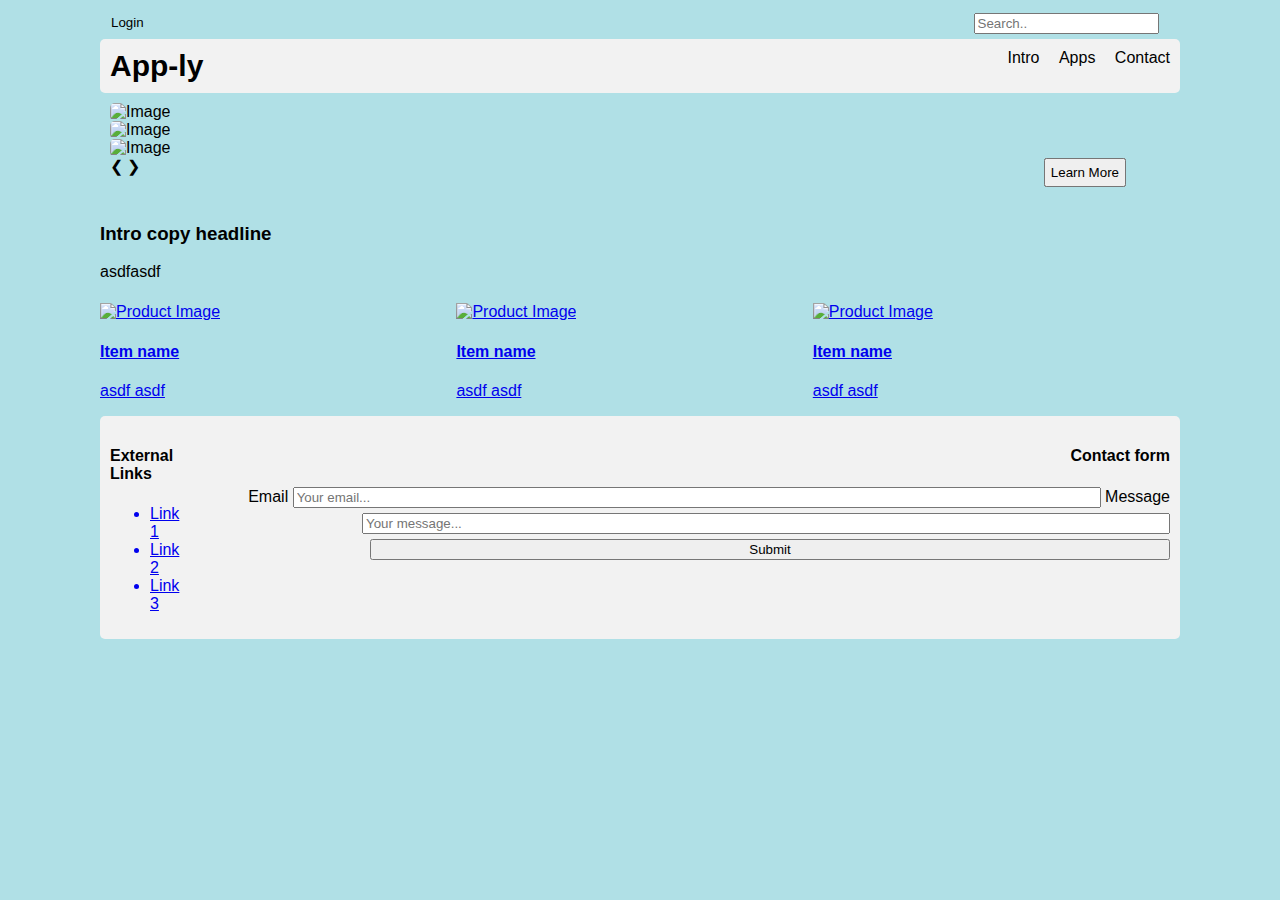
==== index.html @ a066e5d9 "Added carousel arrows and dots" ====
<!DOCTYPE html>
<html lang="en">

  <head>
    <meta charset="UTF-8">
    <meta name="viewport" content="width=device-width, initial-scale=1.0">
    <meta http-equiv="X-UA-Compatible" content="ie=edge">
    <title>App-ly</title>

    <link rel="stylesheet" href="style.css">
    <link rel="stylesheet" href="font-awesome-4.7.0/css/font-awesome.min.css">







  </head>

  <body>
    <header>
      <div class="topbar">
        <form action="index.html" class="topbarlogin">
          <button type="submit"><i class="fa fa-user-circle-o" aria-hidden="true"></i> Login</button>
        </form>
        <form action="index.html" class="topbarsearch">
          <input type="text" placeholder="Search..">
          <button type="submit"><i class="fa fa-search" aria-hidden="true"></i></button>
        </form>
      </div>
      <div class="titlenavbar">
        <a href="#" class="title"><strong>App-ly</strong></a>
        <nav class="navbar">
          <a href="#">Intro</a>
          <a href="#">Apps</a>
          <a href="#">Contact</a>
        </nav>
      </div>
    </header>
    <div class="carousel">

      <div class="mySlides">
        <div>
          <img src="/images/placeholder.png" alt="Image">
          <button class="carouselbtn">Learn More</button>
        </div>
      </div>

      <div class="mySlides">
        <div>
          <img src="/images/placeholder.png" alt="Image">
          <button class="carouselbtn">Learn More</button>
        </div>
      </div>

      <div class="mySlides">
        <div>
          <img src="/images/placeholder.png" alt="Image">
          <button class="carouselbtn">Learn More</button>
        </div>
      </div>

      <a class="prev" onclick="plusSlides(-1)">&#10094;</a>
      <a class="next" onclick="plusSlides(1)">&#10095;</a>

    </div>
    <br>

    <div style="text-align:center">
      <span class="dot" onclick="currentSlide(1)"></span>
      <span class="dot" onclick="currentSlide(2)"></span>
      <span class="dot" onclick="currentSlide(3)"></span>
    </div>





    <!--Start of John-->
    <div>
      <!--Paragraph-->
      <h3>Intro copy headline</h3>
      <p> asdfasdf </p>
    </div>

    <div class ="middleTiles">
      <!--Three item tiles -->
        <div class ="itemTiles">
            <!--This div should be one of the tiles for the items -->
            <a href="#">
              <img scr="" alt="Product Image">
              <h4> Item name </h4>
              <p> asdf asdf </p>
            </a>
        </div>
        <div class ="itemTiles">
            <!--This div should be one of the tiles for the items -->
            <a href="#">
              <img scr="" alt="Product Image">
              <h4> Item name </h4>
              <p> asdf asdf </p>
            </a>
        </div>
        <div class ="itemTiles">
            <!--This div should be one of the tiles for the items -->
            <a href="#">
              <img scr="" alt="Product Image">
              <h4> Item name </h4>
              <p> asdf asdf </p>
            </a>
        </div>
    </div>



    
    <footer>
      <div class ="footerRow">
        <div class="footerContainer">
          <div class = "footerLinks">
            <!--Left hand side of footer containing links-->
            <h4>External Links</h4>
            <ul>
              <a href="#"><li>Link 1</li></a>
              <a href="#"><li>Link 2</li></a>
              <a href="#"><li>Link 3</li></a>
            </ul>
          </div>

          <div class="footerContact">
              <!--Right hand side for contact form-->
              <h4> Contact form </h4>
                <form>
                  <label for="email"> Email </label>
                  <input type="text" id="email" name="user_email" placeholder="Your email..."></input>
                  <label for="message"> Message </label>
                  <input type="text" id="message" name="user_message" placeholder="Your message..."></input>
                  <input type="submit" value="Submit">
                </form>
            </div>
        </div>
      </div>

      


    </footer>









  </body>

</html>
---- style.css ----
.topbarsearch button:hover, .topbarlogin button:hover {
  cursor: pointer;
}

.navbar a:hover, .topbarsearch button:hover, .topbarlogin:hover {
  border-bottom: solid black;
}

.topbarsearch button, .topbarlogin button {
  background: transparent;
  border: transparent;
}

.titlenavbar, .topbar {
  display: flex;
  justify-content: space-between;
}

.navbar a, .title {
  text-decoration: none;
  color: black;
}

.topbar {
  padding: 5px;
}

.titlenavbar {
  padding: 10px;
  background-color: #f2f2f2;
  border-radius: 5px;
}

.title {
  font-size: 30px;
}

.navbar a {
  margin-left: 15px;
}

/* Start of original CSS file */
@media only screen and (min-width: 900px) {
  body {
    margin-left: 100px;
    margin-right: 100px;
  }
}
body {
  font-family: Arial, Helvetica, sans-serif;
  background-color: powderblue;
}

.topbar {
  display: flex;
  justify-content: space-between;
  padding: 5px;
}

.topbarlogin:hover {
  border-bottom: solid black;
}

.topbarlogin button {
  background: transparent;
  border: transparent;
}

.topbarlogin button:hover {
  cursor: pointer;
}

.topbarsearch button {
  background: transparent;
  border: transparent;
}

.topbarsearch button:hover {
  cursor: pointer;
  border-bottom: solid black;
}

.titlenavbar {
  display: flex;
  justify-content: space-between;
  padding: 10px;
  background-color: #f2f2f2;
  border-radius: 5px;
}

.title {
  text-decoration: none;
  color: black;
  font-size: 30px;
}

.navbar a {
  text-decoration: none;
  color: black;
  margin-left: 15px;
}

.navbar a:hover {
  border-bottom: solid black;
}

.carousel {
  padding: 10px;
  position: relative;
}

.carousel img {
  width: 100%;
  height: 200px;
  border-radius: 5px;
}

.carouselbtn {
  position: absolute;
  top: 70%;
  right: 5%;
  padding: 5px;
}

/* Start of John */
.itemTiles {
  float: left;
  width: 33%;
  margin-top: 6px;
}

.footerContainer:after {
  content: "";
  display: table;
  clear: both;
}

.footerContainer {
  border-radius: 5px;
  background-color: #f2f2f2;
  padding: 10px;
  display: flex;
}

.footerContact {
  text-align: right;
  margin-left: auto;
}

.footerContact form > * {
  margin-bottom: 5px;
}

.footerContact form input {
  width: 800px;
}

.itemTiles img {
  width: 95%;
}

/*# sourceMappingURL=style.css.map */
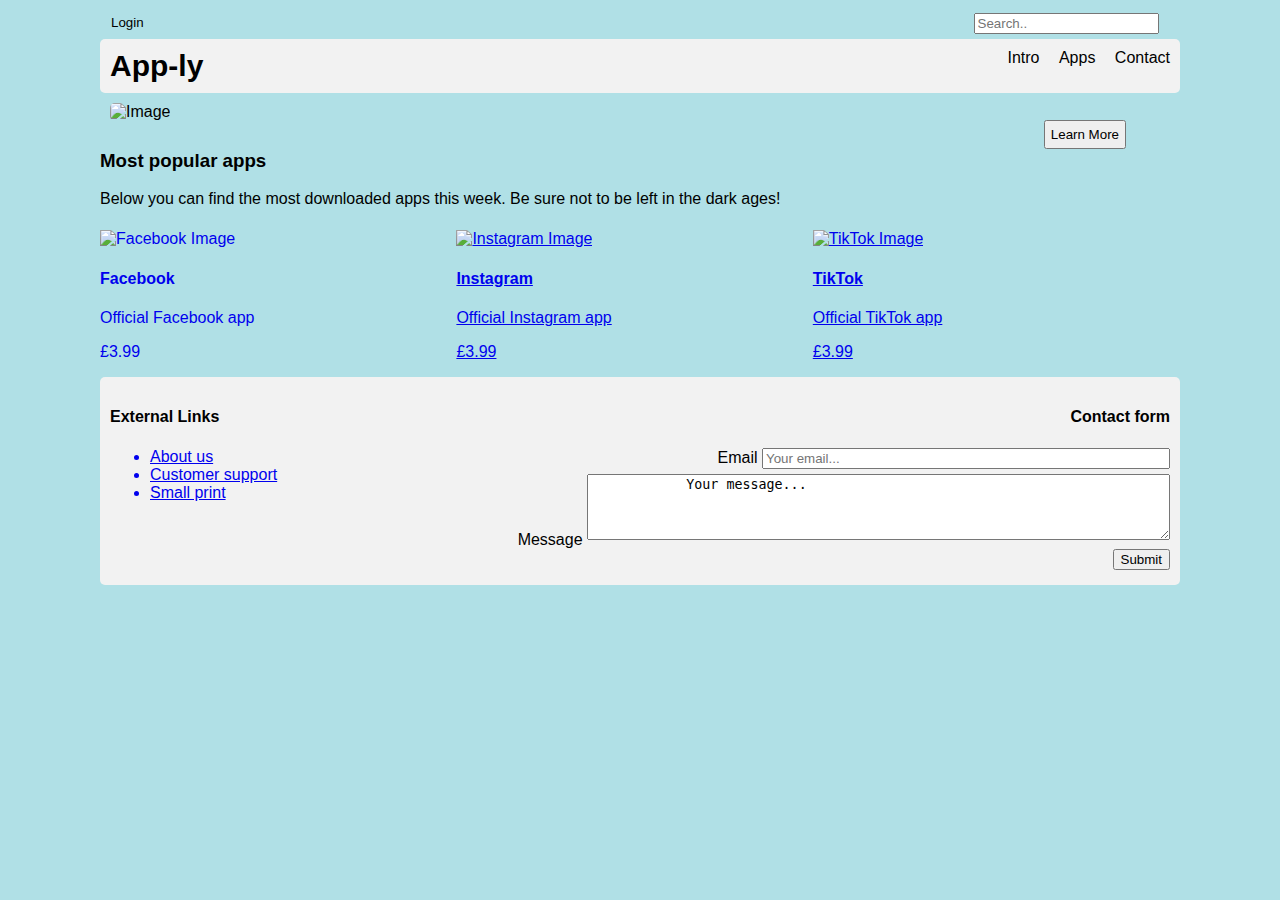
==== commit da148eb6: "2" ====
--- a/index.html
+++ b/index.html
@@ -1,32 +1,31 @@
 <!DOCTYPE html>
 <html lang="en">
-
   <head>
-    <meta charset="UTF-8">
-    <meta name="viewport" content="width=device-width, initial-scale=1.0">
-    <meta http-equiv="X-UA-Compatible" content="ie=edge">
+    <meta charset="UTF-8" />
+    <meta name="viewport" content="width=device-width, initial-scale=1.0" />
+    <meta http-equiv="X-UA-Compatible" content="ie=edge" />
     <title>App-ly</title>
-
-    <link rel="stylesheet" href="style.css">
-    <link rel="stylesheet" href="font-awesome-4.7.0/css/font-awesome.min.css">
-
-
-
-
-
-
-
+    <link
+      rel="stylesheet"
+      href="path/to/font-awesome/css/font-awesome.min.css"
+    />
+    <link rel="stylesheet" href="style.css" />
+    <link rel="stylesheet" href="font-awesome-4.7.0/css/font-awesome.min.css" />
   </head>
 
   <body>
     <header>
       <div class="topbar">
         <form action="index.html" class="topbarlogin">
-          <button type="submit"><i class="fa fa-user-circle-o" aria-hidden="true"></i> Login</button>
+          <button type="submit">
+            <i class="fa fa-user-circle-o" aria-hidden="true"></i> Login
+          </button>
         </form>
         <form action="index.html" class="topbarsearch">
-          <input type="text" placeholder="Search..">
-          <button type="submit"><i class="fa fa-search" aria-hidden="true"></i></button>
+          <input type="text" placeholder="Search.." />
+          <button type="submit">
+            <i class="fa fa-search" aria-hidden="true"></i>
+          </button>
         </form>
       </div>
       <div class="titlenavbar">
@@ -39,122 +38,97 @@
       </div>
     </header>
     <div class="carousel">
+      <img src="/images/placeholder.png" alt="Image" />
+      <button class="carouselbtn">Learn More</button>
+    </div>
 
-      <div class="mySlides">
-        <div>
-          <img src="/images/placeholder.png" alt="Image">
-          <button class="carouselbtn">Learn More</button>
+    <!--Start of John/Issy -->
+    <div>
+      <!--Paragraph-->
+      <h3>Most popular apps</h3>
+      <p>
+        Below you can find the most downloaded apps this week. Be sure not to be
+        left in the dark ages!
+      </p>
+    </div>
+
+    <div class="middleTiles">
+      <!--Three item tiles -->
+      <a href="#">
+        <div class="itemTiles">
+          <!--This div should be one of the tiles for the items -->
+
+          <img
+            class="icon"
+            src="https://images.unsplash.com/photo-1611162618071-b39a2ec055fb?ixlib=rb-1.2.1&ixid=MXwxMjA3fDB8MHxwaG90by1wYWdlfHx8fGVufDB8fHw%3D&auto=format&fit=crop&w=1267&q=80"
+            alt="Facebook Image"
+          />
+          <h4>Facebook</h4>
+          <p>Official Facebook app</p>
+          <p>£3.99</p>
+        </div>
+      </a>
+      <div class="itemTiles">
+        <!--This div should be one of the tiles for the items -->
+        <a href="#">
+          <img
+            class="icon"
+            src="https://images.unsplash.com/photo-1611162616305-c69b3fa7fbe0?ixlib=rb-1.2.1&ixid=MXwxMjA3fDB8MHxwaG90by1wYWdlfHx8fGVufDB8fHw%3D&auto=format&fit=crop&w=1267&q=80"
+            alt="Instagram Image"
+          />
+          <h4>Instagram</h4>
+          <p>Official Instagram app</p>
+          <p>£3.99</p>
+        </a>
+      </div>
+      <div class="itemTiles">
+        <!--This div should be one of the tiles for the items -->
+        <a href="#">
+          <img
+            class="icon"
+            src="https://images.unsplash.com/photo-1611605698323-b1e99cfd37ea?ixlib=rb-1.2.1&ixid=MXwxMjA3fDB8MHxwaG90by1wYWdlfHx8fGVufDB8fHw%3D&auto=format&fit=crop&w=1267&q=80"
+            alt="TikTok Image"
+          />
+          <h4>TikTok</h4>
+          <p>Official TikTok app</p>
+          <p>£3.99</p>
+        </a>
+      </div>
+    </div>
+
+    <footer>
+      <div class="footerContainer">
+        <div class="footerLinks">
+          <!--Left hand side of footer containing links-->
+          <h4>External Links</h4>
+          <ul>
+            <a href="#"><li>About us</li></a>
+            <a href="#"><li>Customer support</li></a>
+            <a href="#"><li>Small print</li></a>
+          </ul>
+        </div>
+
+        <div class="footerContact">
+          <!--Right hand side for contact form-->
+          <h4>Contact form</h4>
+          <form>
+            <label for="email"> Email </label>
+            <input
+              type="text"
+              id="email"
+              name="user_email"
+              placeholder="Your email..."
+            />
+            <br />
+            <label for="message"> Message </label>
+            <textarea rows="4" cols="70">
+            Your message...
+            </textarea>
+            <br />
+            <button type="submit">Submit</button>
+          </form>
         </div>
       </div>
-
-      <div class="mySlides">
-        <div>
-          <img src="/images/placeholder.png" alt="Image">
-          <button class="carouselbtn">Learn More</button>
-        </div>
-      </div>
-
-      <div class="mySlides">
-        <div>
-          <img src="/images/placeholder.png" alt="Image">
-          <button class="carouselbtn">Learn More</button>
-        </div>
-      </div>
-
-      <a class="prev" onclick="plusSlides(-1)">&#10094;</a>
-      <a class="next" onclick="plusSlides(1)">&#10095;</a>
-
-    </div>
-    <br>
-
-    <div style="text-align:center">
-      <span class="dot" onclick="currentSlide(1)"></span>
-      <span class="dot" onclick="currentSlide(2)"></span>
-      <span class="dot" onclick="currentSlide(3)"></span>
-    </div>
-
-
-
-
-
-    <!--Start of John-->
-    <div>
-      <!--Paragraph-->
-      <h3>Intro copy headline</h3>
-      <p> asdfasdf </p>
-    </div>
-
-    <div class ="middleTiles">
-      <!--Three item tiles -->
-        <div class ="itemTiles">
-            <!--This div should be one of the tiles for the items -->
-            <a href="#">
-              <img scr="" alt="Product Image">
-              <h4> Item name </h4>
-              <p> asdf asdf </p>
-            </a>
-        </div>
-        <div class ="itemTiles">
-            <!--This div should be one of the tiles for the items -->
-            <a href="#">
-              <img scr="" alt="Product Image">
-              <h4> Item name </h4>
-              <p> asdf asdf </p>
-            </a>
-        </div>
-        <div class ="itemTiles">
-            <!--This div should be one of the tiles for the items -->
-            <a href="#">
-              <img scr="" alt="Product Image">
-              <h4> Item name </h4>
-              <p> asdf asdf </p>
-            </a>
-        </div>
-    </div>
-
-
-
-    
-    <footer>
-      <div class ="footerRow">
-        <div class="footerContainer">
-          <div class = "footerLinks">
-            <!--Left hand side of footer containing links-->
-            <h4>External Links</h4>
-            <ul>
-              <a href="#"><li>Link 1</li></a>
-              <a href="#"><li>Link 2</li></a>
-              <a href="#"><li>Link 3</li></a>
-            </ul>
-          </div>
-
-          <div class="footerContact">
-              <!--Right hand side for contact form-->
-              <h4> Contact form </h4>
-                <form>
-                  <label for="email"> Email </label>
-                  <input type="text" id="email" name="user_email" placeholder="Your email..."></input>
-                  <label for="message"> Message </label>
-                  <input type="text" id="message" name="user_message" placeholder="Your message..."></input>
-                  <input type="submit" value="Submit">
-                </form>
-            </div>
-        </div>
-      </div>
-
-      
-
-
     </footer>
-
-
-
-
-
-
-
-
-
   </body>
-
 </html>
--- a/style.css
+++ b/style.css
@@ -152,7 +152,7 @@
 }
 
 .footerContact form input {
-  width: 800px;
+  width: 400px;
 }
 
 .itemTiles img {
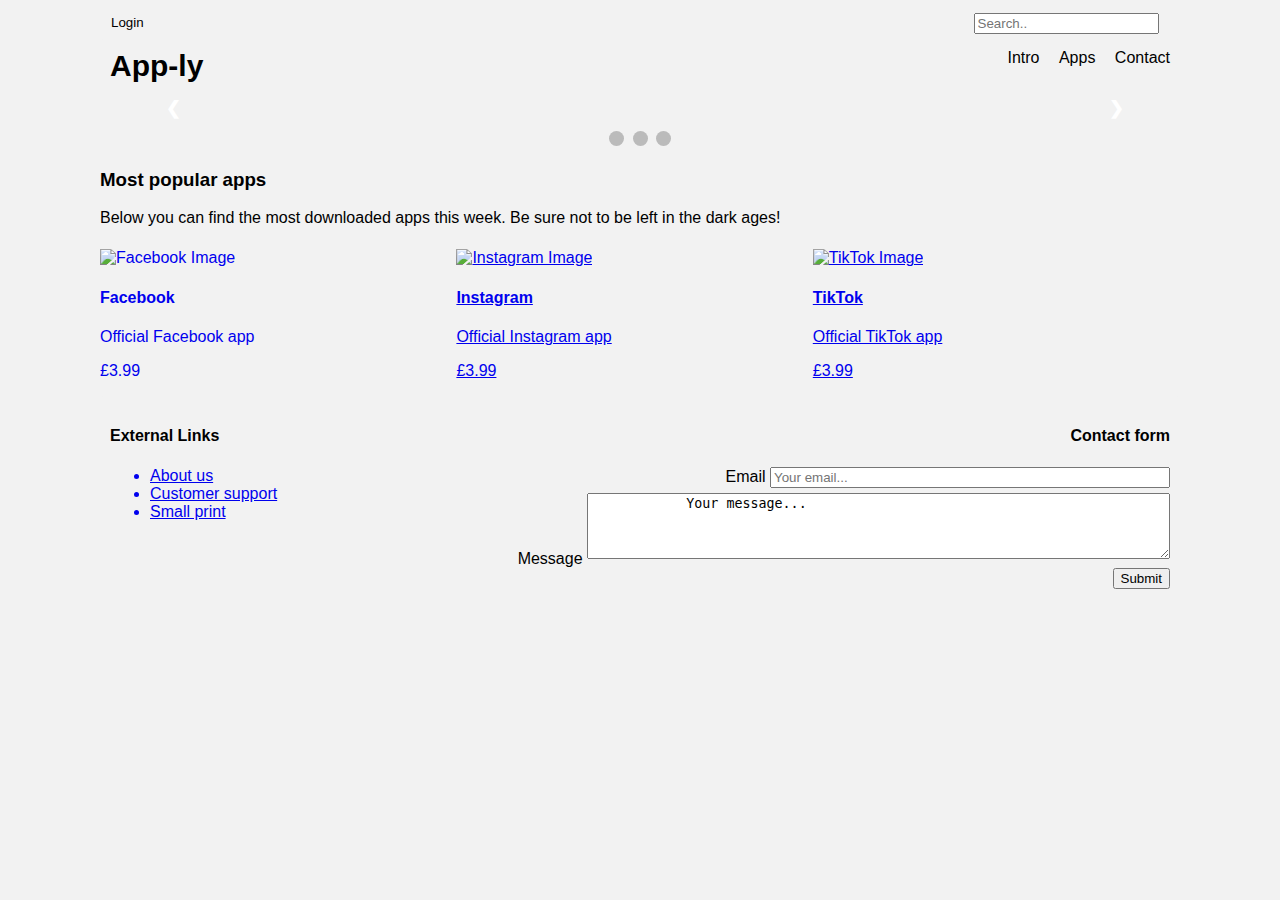
==== commit 2f10feb6: "Merge branch 'master' of https://github.com/chadamg/team1-website into issys-branch" ====
--- a/index.html
+++ b/index.html
@@ -38,8 +38,38 @@
       </div>
     </header>
     <div class="carousel">
-      <img src="/images/placeholder.png" alt="Image" />
-      <button class="carouselbtn">Learn More</button>
+
+      <div class="mySlides">
+        <div>
+          <img src="/images/placeholder.png" alt="Image">
+          <button class="carouselbtn">Learn More</button>
+        </div>
+      </div>
+
+      <div class="mySlides">
+        <div>
+          <img src="/images/placeholder.png" alt="Image">
+          <button class="carouselbtn">Learn More</button>
+        </div>
+      </div>
+
+      <div class="mySlides">
+        <div>
+          <img src="/images/placeholder.png" alt="Image">
+          <button class="carouselbtn">Learn More</button>
+        </div>
+      </div>
+
+      <a class="prev" onclick="plusSlides(-1)">&#10094;</a>
+      <a class="next" onclick="plusSlides(1)">&#10095;</a>
+
+    </div>
+    <br>
+
+    <div style="text-align:center">
+      <span class="dot" onclick="currentSlide(1)"></span>
+      <span class="dot" onclick="currentSlide(2)"></span>
+      <span class="dot" onclick="currentSlide(3)"></span>
     </div>
 
     <!--Start of John/Issy -->
--- a/style.css
+++ b/style.css
@@ -1,3 +1,5 @@
+* {box-sizing:border-box}
+
 .topbarsearch button:hover, .topbarlogin button:hover {
   cursor: pointer;
 }
@@ -48,7 +50,7 @@
 }
 body {
   font-family: Arial, Helvetica, sans-serif;
-  background-color: powderblue;
+  background-color: #f2f2f2;
 }
 
 .topbar {
@@ -107,14 +109,60 @@
 .carousel {
   padding: 10px;
   position: relative;
-}
-
+  max-width: 1000px;
+  margin: auto;
+}
+
+.mySlides {
+  display: none;
+}
+
+.prev, .next {
+  cursor: pointer;
+  position: absolute;
+  top: 50%;
+  width: auto;
+  margin-top: -22px;
+  padding: 16px;
+  color: white;
+  font-weight: bold;
+  font-size: 18px;
+  transition: 0.6s ease;
+  border-radius: 0 3px 3px 0;
+  user-select: none;
+}
+
+.next {
+  right: 0;
+  border-radius: 3px 0 0 3px;
+}
+
+.prev:hover, .next:hover {
+  background-color: rgba(0,0,0,0.8);
+}
+
+.dot {
+  cursor: pointer;
+  height: 15px;
+  width: 15px;
+  margin: 0 2px;
+  background-color: #bbb;
+  border-radius: 50%;
+  display: inline-block;
+  transition: background-color 0.6s ease;
+}
+
+.active, .dot:hover {
+  background-color: #717171;
+}
+
+/*
 .carousel img {
   width: 100%;
   height: 200px;
   border-radius: 5px;
 }
-
+*/
 .carouselbtn {
   position: absolute;
   top: 70%;
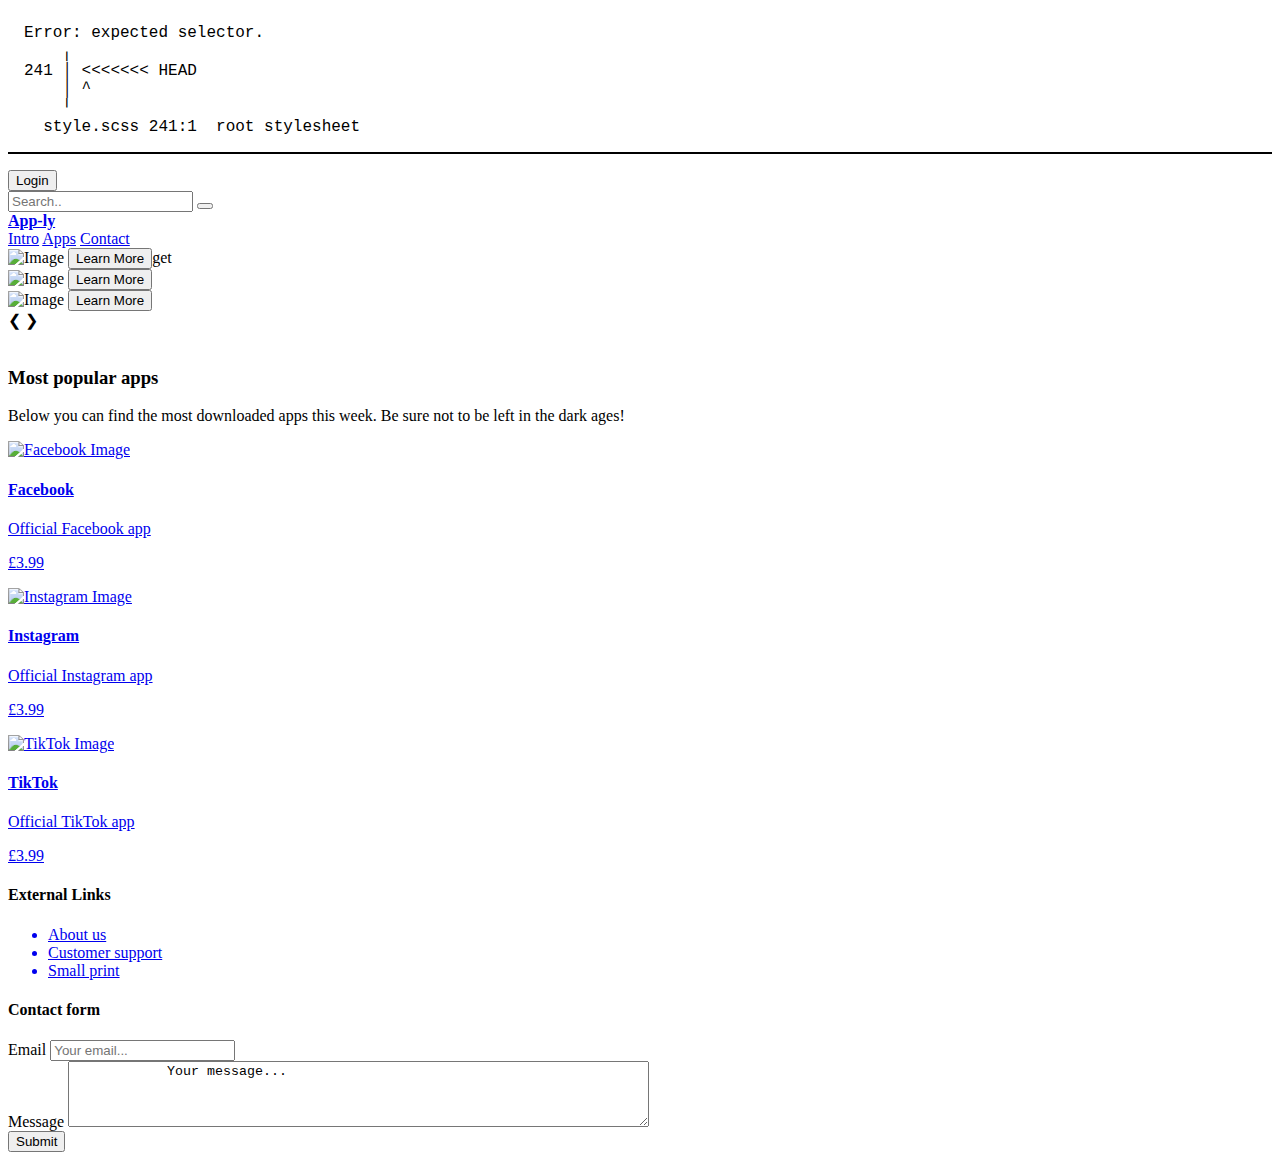
==== commit a5e624a0: "Merge branch 'master' of https://github.com/chadamg/team1-website into issys-branch" ====
--- a/index.html
+++ b/index.html
@@ -38,35 +38,33 @@
       </div>
     </header>
     <div class="carousel">
+      <div class="mySlides">
+        <div>
+          <img src="/images/placeholder.png" alt="Image" />
+          <button class="carouselbtn">Learn More</button>get
+        </div>
+      </div>
 
       <div class="mySlides">
         <div>
-          <img src="/images/placeholder.png" alt="Image">
+          <img src="/images/placeholder.png" alt="Image" />
           <button class="carouselbtn">Learn More</button>
         </div>
       </div>
 
       <div class="mySlides">
         <div>
-          <img src="/images/placeholder.png" alt="Image">
-          <button class="carouselbtn">Learn More</button>
-        </div>
-      </div>
-
-      <div class="mySlides">
-        <div>
-          <img src="/images/placeholder.png" alt="Image">
+          <img src="/images/placeholder.png" alt="Image" />
           <button class="carouselbtn">Learn More</button>
         </div>
       </div>
 
       <a class="prev" onclick="plusSlides(-1)">&#10094;</a>
       <a class="next" onclick="plusSlides(1)">&#10095;</a>
+    </div>
+    <br />
 
-    </div>
-    <br>
-
-    <div style="text-align:center">
+    <div style="text-align: center">
       <span class="dot" onclick="currentSlide(1)"></span>
       <span class="dot" onclick="currentSlide(2)"></span>
       <span class="dot" onclick="currentSlide(3)"></span>
--- a/style.css
+++ b/style.css
@@ -1,210 +1,17 @@
-* {box-sizing:border-box}
+/* Error: expected selector.
+ *     ,
+ * 241 | <<<<<<< HEAD
+ *     | ^
+ *     '
+ *   style.scss 241:1  root stylesheet */
 
-.topbarsearch button:hover, .topbarlogin button:hover {
-  cursor: pointer;
+body::before {
+  font-family: "Source Code Pro", "SF Mono", Monaco, Inconsolata, "Fira Mono",
+      "Droid Sans Mono", monospace, monospace;
+  white-space: pre;
+  display: block;
+  padding: 1em;
+  margin-bottom: 1em;
+  border-bottom: 2px solid black;
+  content: "Error: expected selector.\a     \2577 \a 241 \2502  <<<<<<< HEAD\a     \2502  ^\a     \2575 \a   style.scss 241:1  root stylesheet";
 }
-
-.navbar a:hover, .topbarsearch button:hover, .topbarlogin:hover {
-  border-bottom: solid black;
-}
-
-.topbarsearch button, .topbarlogin button {
-  background: transparent;
-  border: transparent;
-}
-
-.titlenavbar, .topbar {
-  display: flex;
-  justify-content: space-between;
-}
-
-.navbar a, .title {
-  text-decoration: none;
-  color: black;
-}
-
-.topbar {
-  padding: 5px;
-}
-
-.titlenavbar {
-  padding: 10px;
-  background-color: #f2f2f2;
-  border-radius: 5px;
-}
-
-.title {
-  font-size: 30px;
-}
-
-.navbar a {
-  margin-left: 15px;
-}
-
-/* Start of original CSS file */
-@media only screen and (min-width: 900px) {
-  body {
-    margin-left: 100px;
-    margin-right: 100px;
-  }
-}
-body {
-  font-family: Arial, Helvetica, sans-serif;
-  background-color: #f2f2f2;
-}
-
-.topbar {
-  display: flex;
-  justify-content: space-between;
-  padding: 5px;
-}
-
-.topbarlogin:hover {
-  border-bottom: solid black;
-}
-
-.topbarlogin button {
-  background: transparent;
-  border: transparent;
-}
-
-.topbarlogin button:hover {
-  cursor: pointer;
-}
-
-.topbarsearch button {
-  background: transparent;
-  border: transparent;
-}
-
-.topbarsearch button:hover {
-  cursor: pointer;
-  border-bottom: solid black;
-}
-
-.titlenavbar {
-  display: flex;
-  justify-content: space-between;
-  padding: 10px;
-  background-color: #f2f2f2;
-  border-radius: 5px;
-}
-
-.title {
-  text-decoration: none;
-  color: black;
-  font-size: 30px;
-}
-
-.navbar a {
-  text-decoration: none;
-  color: black;
-  margin-left: 15px;
-}
-
-.navbar a:hover {
-  border-bottom: solid black;
-}
-
-.carousel {
-  padding: 10px;
-  position: relative;
-  max-width: 1000px;
-  margin: auto;
-}
-
-.mySlides {
-  display: none;
-}
-
-.prev, .next {
-  cursor: pointer;
-  position: absolute;
-  top: 50%;
-  width: auto;
-  margin-top: -22px;
-  padding: 16px;
-  color: white;
-  font-weight: bold;
-  font-size: 18px;
-  transition: 0.6s ease;
-  border-radius: 0 3px 3px 0;
-  user-select: none;
-}
-
-.next {
-  right: 0;
-  border-radius: 3px 0 0 3px;
-}
-
-.prev:hover, .next:hover {
-  background-color: rgba(0,0,0,0.8);
-}
-
-.dot {
-  cursor: pointer;
-  height: 15px;
-  width: 15px;
-  margin: 0 2px;
-  background-color: #bbb;
-  border-radius: 50%;
-  display: inline-block;
-  transition: background-color 0.6s ease;
-}
-
-.active, .dot:hover {
-  background-color: #717171;
-}
-
-/*
-.carousel img {
-  width: 100%;
-  height: 200px;
-  border-radius: 5px;
-}
-*/
-.carouselbtn {
-  position: absolute;
-  top: 70%;
-  right: 5%;
-  padding: 5px;
-}
-
-/* Start of John */
-.itemTiles {
-  float: left;
-  width: 33%;
-  margin-top: 6px;
-}
-
-.footerContainer:after {
-  content: "";
-  display: table;
-  clear: both;
-}
-
-.footerContainer {
-  border-radius: 5px;
-  background-color: #f2f2f2;
-  padding: 10px;
-  display: flex;
-}
-
-.footerContact {
-  text-align: right;
-  margin-left: auto;
-}
-
-.footerContact form > * {
-  margin-bottom: 5px;
-}
-
-.footerContact form input {
-  width: 400px;
-}
-
-.itemTiles img {
-  width: 95%;
-}
-
-/*# sourceMappingURL=style.css.map */
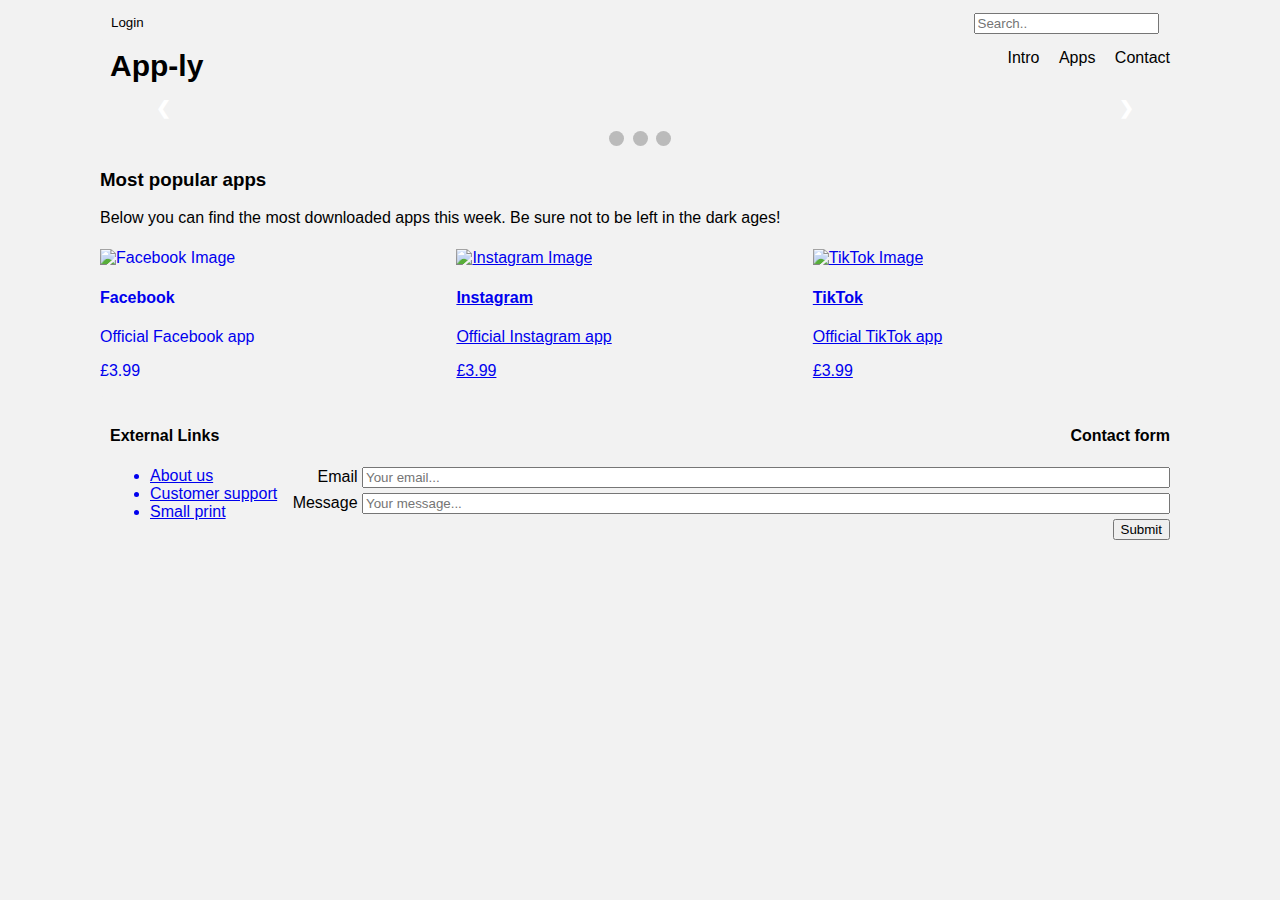
==== commit 7768711e: "Added carousel numbers and captions" ====
--- a/index.html
+++ b/index.html
@@ -5,10 +5,7 @@
     <meta name="viewport" content="width=device-width, initial-scale=1.0" />
     <meta http-equiv="X-UA-Compatible" content="ie=edge" />
     <title>App-ly</title>
-    <link
-      rel="stylesheet"
-      href="path/to/font-awesome/css/font-awesome.min.css"
-    />
+
     <link rel="stylesheet" href="style.css" />
     <link rel="stylesheet" href="font-awesome-4.7.0/css/font-awesome.min.css" />
   </head>
@@ -38,33 +35,41 @@
       </div>
     </header>
     <div class="carousel">
-      <div class="mySlides">
-        <div>
-          <img src="/images/placeholder.png" alt="Image" />
-          <button class="carouselbtn">Learn More</button>get
-        </div>
-      </div>
 
       <div class="mySlides">
         <div>
-          <img src="/images/placeholder.png" alt="Image" />
+          <div class="slidenumber">1 / 3</div>
+          <img src="/images/placeholder.png" alt="Image">
+          <div class="slidetext">Caption Text</div>
           <button class="carouselbtn">Learn More</button>
         </div>
       </div>
 
       <div class="mySlides">
         <div>
-          <img src="/images/placeholder.png" alt="Image" />
+          <div class="slidenumber">2 / 3</div>
+          <img src="/images/placeholder.png" alt="Image">
+          <div class="slidetext">Caption Text</div>
+          <button class="carouselbtn">Learn More</button>
+        </div>
+      </div>
+
+      <div class="mySlides">
+        <div>
+          <div class="slidenumber">3 / 3</div>
+          <img src="/images/placeholder.png" alt="Image">
+          <div class="slidetext">Caption Text</div>
           <button class="carouselbtn">Learn More</button>
         </div>
       </div>
 
       <a class="prev" onclick="plusSlides(-1)">&#10094;</a>
       <a class="next" onclick="plusSlides(1)">&#10095;</a>
+
     </div>
-    <br />
+    <br>
 
-    <div style="text-align: center">
+    <div style="text-align:center">
       <span class="dot" onclick="currentSlide(1)"></span>
       <span class="dot" onclick="currentSlide(2)"></span>
       <span class="dot" onclick="currentSlide(3)"></span>
@@ -149,9 +154,13 @@
             />
             <br />
             <label for="message"> Message </label>
-            <textarea rows="4" cols="70">
-            Your message...
-            </textarea>
+            <input
+              class="message"
+              type="text"
+              id="message"
+              name="user_message"
+              placeholder="Your message..."
+            />
             <br />
             <button type="submit">Submit</button>
           </form>
--- a/style.css
+++ b/style.css
@@ -1,17 +1,229 @@
-/* Error: expected selector.
- *     ,
- * 241 | <<<<<<< HEAD
- *     | ^
- *     '
- *   style.scss 241:1  root stylesheet */
-
-body::before {
-  font-family: "Source Code Pro", "SF Mono", Monaco, Inconsolata, "Fira Mono",
-      "Droid Sans Mono", monospace, monospace;
-  white-space: pre;
-  display: block;
-  padding: 1em;
-  margin-bottom: 1em;
-  border-bottom: 2px solid black;
-  content: "Error: expected selector.\a     \2577 \a 241 \2502  <<<<<<< HEAD\a     \2502  ^\a     \2575 \a   style.scss 241:1  root stylesheet";
-}
+.topbarsearch button:hover, .topbarlogin button:hover {
+  cursor: pointer;
+}
+
+.navbar a:hover, .topbarsearch button:hover, .topbarlogin:hover {
+  border-bottom: solid black;
+}
+
+.topbarsearch button, .topbarlogin button {
+  background: transparent;
+  border: transparent;
+}
+
+.titlenavbar, .topbar {
+  display: flex;
+  justify-content: space-between;
+}
+
+.navbar a, .title {
+  text-decoration: none;
+  color: black;
+}
+
+.topbar {
+  padding: 5px;
+}
+
+.titlenavbar {
+  padding: 10px;
+  background-color: #f2f2f2;
+  border-radius: 5px;
+}
+
+.title {
+  font-size: 30px;
+}
+
+.navbar a {
+  margin-left: 15px;
+}
+
+/* Start of original CSS file */
+@media only screen and (min-width: 900px) {
+  body {
+    margin-left: 100px;
+    margin-right: 100px;
+  }
+}
+body {
+  font-family: Arial, Helvetica, sans-serif;
+  background-color: #f2f2f2;
+}
+
+.topbar {
+  display: flex;
+  justify-content: space-between;
+  padding: 5px;
+}
+
+.topbarlogin:hover {
+  border-bottom: solid black;
+}
+
+.topbarlogin button {
+  background: transparent;
+  border: transparent;
+}
+
+.topbarlogin button:hover {
+  cursor: pointer;
+}
+
+.topbarsearch button {
+  background: transparent;
+  border: transparent;
+}
+
+.topbarsearch button:hover {
+  cursor: pointer;
+  border-bottom: solid black;
+}
+
+.titlenavbar {
+  display: flex;
+  justify-content: space-between;
+  padding: 10px;
+  background-color: #f2f2f2;
+  border-radius: 5px;
+}
+
+.title {
+  text-decoration: none;
+  color: black;
+  font-size: 30px;
+}
+
+.navbar a {
+  text-decoration: none;
+  color: black;
+  margin-left: 15px;
+}
+
+.navbar a:hover {
+  border-bottom: solid black;
+}
+
+.carousel {
+  padding: 10px;
+  position: relative;
+  max-width: 1000px;
+  margin: auto;
+}
+
+.mySlides {
+  display: none;
+}
+
+.slidenumber {
+  color: #f2f2f2;
+  font-size: 12px;
+  padding: 8px 12px;
+  position: absolute;
+  top: 0;
+}
+
+.slidetext {
+  color: #f2f2f2;
+  font-size: 15px;
+  padding: 8px 12px;
+  position: absolute;
+  bottom: 8px;
+  width: 100%;
+  text-align: center;
+}
+
+.prev,
+.next {
+  cursor: pointer;
+  position: absolute;
+  top: 50%;
+  width: auto;
+  margin-top: -22px;
+  padding: 16px;
+  color: white;
+  font-weight: bold;
+  font-size: 18px;
+  transition: 0.6s ease;
+  border-radius: 0 3px 3px 0;
+  user-select: none;
+}
+
+.next {
+  right: 0;
+  border-radius: 3px 0 0 3px;
+}
+
+.prev:hover,
+.next:hover {
+  background-color: rgba(0, 0, 0, 0.8);
+}
+
+.dot {
+  cursor: pointer;
+  height: 15px;
+  width: 15px;
+  margin: 0 2px;
+  background-color: #bbb;
+  border-radius: 50%;
+  display: inline-block;
+  transition: background-color 0.6s ease;
+}
+
+.active,
+.dot:hover {
+  background-color: #717171;
+}
+
+/*
+  .carousel img {
+    width: 100%;
+    height: 200px;
+    border-radius: 5px;
+  }
+  */
+.carouselbtn {
+  position: absolute;
+  top: 70%;
+  right: 5%;
+  padding: 5px;
+}
+
+/* Start of John/Issy */
+.itemTiles {
+  float: left;
+  width: 33%;
+  margin-top: 6px;
+}
+
+.footerContainer:after {
+  content: "";
+  display: table;
+  clear: both;
+}
+
+.footerContainer {
+  border-radius: 5px;
+  background-color: #f2f2f2;
+  padding: 10px;
+  display: flex;
+}
+
+.footerContact {
+  text-align: right;
+  margin-left: auto;
+}
+
+.footerContact form > * {
+  margin-bottom: 5px;
+}
+
+.footerContact form input {
+  width: 800px;
+}
+
+.itemTiles img {
+  width: 95%;
+}
+
+/*# sourceMappingURL=style.css.map */
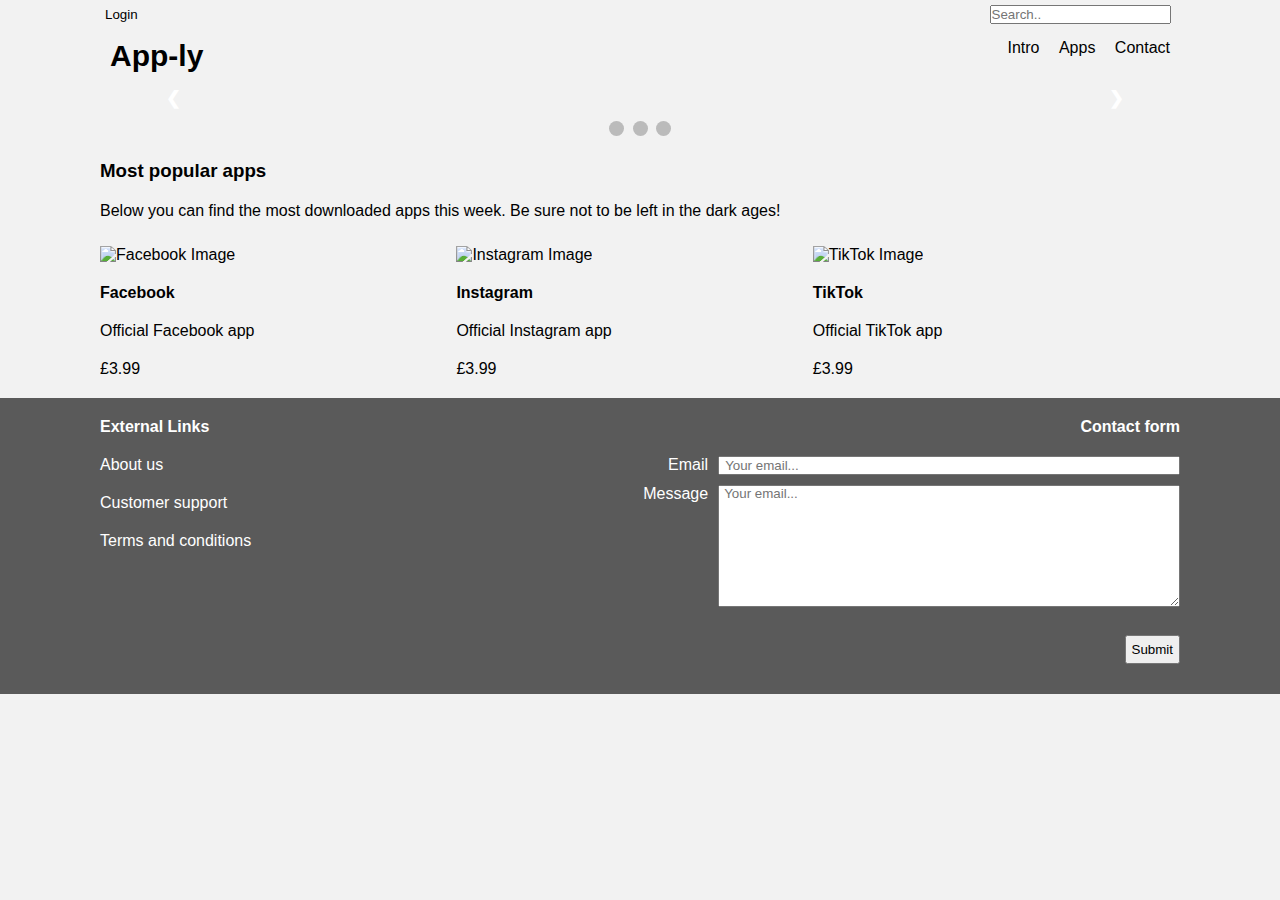
==== commit a91a2c0b: "Cleaned up unnecessary/unused code in HTML, CSS and SCSS" ====
--- a/index.html
+++ b/index.html
@@ -5,7 +5,10 @@
     <meta name="viewport" content="width=device-width, initial-scale=1.0" />
     <meta http-equiv="X-UA-Compatible" content="ie=edge" />
     <title>App-ly</title>
-
+    <link
+      rel="stylesheet"
+      href="path/to/font-awesome/css/font-awesome.min.css"
+    />
     <link rel="stylesheet" href="style.css" />
     <link rel="stylesheet" href="font-awesome-4.7.0/css/font-awesome.min.css" />
   </head>
@@ -34,60 +37,53 @@
         </nav>
       </div>
     </header>
-    <div class="carousel">
+    <main class="content">
+      <div class="carousel">
+        <div class="mySlides">
+          <div class="slidenumber">1 / 3</div>
+          <img src="/images/placeholder.png" alt="Image" />
+          <button class="carouselbtn">Learn More</button>
+          <div class="slidetext">Caption Text</div>
+        </div>
 
-      <div class="mySlides">
-        <div>
-          <div class="slidenumber">1 / 3</div>
-          <img src="/images/placeholder.png" alt="Image">
+        <div class="mySlides">
+          <div class="slidenumber">2 / 3</div>
+          <img src="/images/placeholder.png" alt="Image" />
+          <button class="carouselbtn">Learn More</button>
           <div class="slidetext">Caption Text</div>
+        </div>
+
+        <div class="mySlides">
+          <div class="slidenumber">3 / 3</div>
+          <img src="/images/placeholder.png" alt="Image" />
           <button class="carouselbtn">Learn More</button>
+          <div class="slidetext">Caption Text</div>
         </div>
+
+        <a class="prev" onclick="plusSlides(-1)">&#10094;</a>
+        <a class="next" onclick="plusSlides(1)">&#10095;</a>
+      </div>
+      <br />
+
+      <div style="text-align: center">
+        <span class="dot" onclick="currentSlide(1)"></span>
+        <span class="dot" onclick="currentSlide(2)"></span>
+        <span class="dot" onclick="currentSlide(3)"></span>
       </div>
 
-      <div class="mySlides">
-        <div>
-          <div class="slidenumber">2 / 3</div>
-          <img src="/images/placeholder.png" alt="Image">
-          <div class="slidetext">Caption Text</div>
-          <button class="carouselbtn">Learn More</button>
-        </div>
+      <!--Start of John/Issy -->
+      <div>
+        <!--Paragraph-->
+        <h3>Most popular apps</h3>
+        <p>
+          Below you can find the most downloaded apps this week. Be sure not to
+          be left in the dark ages!
+        </p>
       </div>
 
-      <div class="mySlides">
-        <div>
-          <div class="slidenumber">3 / 3</div>
-          <img src="/images/placeholder.png" alt="Image">
-          <div class="slidetext">Caption Text</div>
-          <button class="carouselbtn">Learn More</button>
-        </div>
-      </div>
-
-      <a class="prev" onclick="plusSlides(-1)">&#10094;</a>
-      <a class="next" onclick="plusSlides(1)">&#10095;</a>
-
-    </div>
-    <br>
-
-    <div style="text-align:center">
-      <span class="dot" onclick="currentSlide(1)"></span>
-      <span class="dot" onclick="currentSlide(2)"></span>
-      <span class="dot" onclick="currentSlide(3)"></span>
-    </div>
-
-    <!--Start of John/Issy -->
-    <div>
-      <!--Paragraph-->
-      <h3>Most popular apps</h3>
-      <p>
-        Below you can find the most downloaded apps this week. Be sure not to be
-        left in the dark ages!
-      </p>
-    </div>
-
-    <div class="middleTiles">
-      <!--Three item tiles -->
-      <a href="#">
+      <div class="middleTiles">
+        <!--Three item tiles -->
+        <!-- <a href="#"> -->
         <div class="itemTiles">
           <!--This div should be one of the tiles for the items -->
 
@@ -100,67 +96,64 @@
           <p>Official Facebook app</p>
           <p>£3.99</p>
         </div>
-      </a>
-      <div class="itemTiles">
-        <!--This div should be one of the tiles for the items -->
-        <a href="#">
-          <img
-            class="icon"
-            src="https://images.unsplash.com/photo-1611162616305-c69b3fa7fbe0?ixlib=rb-1.2.1&ixid=MXwxMjA3fDB8MHxwaG90by1wYWdlfHx8fGVufDB8fHw%3D&auto=format&fit=crop&w=1267&q=80"
-            alt="Instagram Image"
-          />
-          <h4>Instagram</h4>
-          <p>Official Instagram app</p>
-          <p>£3.99</p>
-        </a>
+        <!-- </a> -->
+        <div class="itemTiles">
+          <!--This div should be one of the tiles for the items -->
+          <a href="#">
+            <img
+              class="icon"
+              src="https://images.unsplash.com/photo-1611162616305-c69b3fa7fbe0?ixlib=rb-1.2.1&ixid=MXwxMjA3fDB8MHxwaG90by1wYWdlfHx8fGVufDB8fHw%3D&auto=format&fit=crop&w=1267&q=80"
+              alt="Instagram Image"
+            />
+            <h4>Instagram</h4>
+            <p>Official Instagram app</p>
+            <p>£3.99</p>
+          </a>
+        </div>
+        <div class="itemTiles">
+          <!--This div should be one of the tiles for the items -->
+          <a href="#">
+            <img
+              class="icon"
+              src="https://images.unsplash.com/photo-1611605698323-b1e99cfd37ea?ixlib=rb-1.2.1&ixid=MXwxMjA3fDB8MHxwaG90by1wYWdlfHx8fGVufDB8fHw%3D&auto=format&fit=crop&w=1267&q=80"
+              alt="TikTok Image"
+            />
+            <h4>TikTok</h4>
+            <p>Official TikTok app</p>
+            <p>£3.99</p>
+          </a>
+        </div>
       </div>
-      <div class="itemTiles">
-        <!--This div should be one of the tiles for the items -->
-        <a href="#">
-          <img
-            class="icon"
-            src="https://images.unsplash.com/photo-1611605698323-b1e99cfd37ea?ixlib=rb-1.2.1&ixid=MXwxMjA3fDB8MHxwaG90by1wYWdlfHx8fGVufDB8fHw%3D&auto=format&fit=crop&w=1267&q=80"
-            alt="TikTok Image"
-          />
-          <h4>TikTok</h4>
-          <p>Official TikTok app</p>
-          <p>£3.99</p>
-        </a>
-      </div>
-    </div>
+    </main>
 
     <footer>
       <div class="footerContainer">
         <div class="footerLinks">
           <!--Left hand side of footer containing links-->
           <h4>External Links</h4>
-          <ul>
-            <a href="#"><li>About us</li></a>
-            <a href="#"><li>Customer support</li></a>
-            <a href="#"><li>Small print</li></a>
-          </ul>
+
+          <a href="#"><p>About us</p></a>
+          <a href="#"><p>Customer support</p></a>
+          <a href="#"><p>Terms and conditions</p></a>
         </div>
 
         <div class="footerContact">
           <!--Right hand side for contact form-->
           <h4>Contact form</h4>
           <form>
-            <label for="email"> Email </label>
-            <input
-              type="text"
-              id="email"
-              name="user_email"
-              placeholder="Your email..."
-            />
-            <br />
-            <label for="message"> Message </label>
-            <input
-              class="message"
-              type="text"
-              id="message"
-              name="user_message"
-              placeholder="Your message..."
-            />
+            <div class="email-container">
+              <label for="email"> Email </label>
+              <input
+                type="text"
+                id="email"
+                name="user_email"
+                placeholder="Your email..."
+              />
+            </div>
+            <div class="user-message">
+              <label for="message"> Message </label>
+              <textarea rows="8" placeholder="Your email..."></textarea>
+            </div>
             <br />
             <button type="submit">Submit</button>
           </form>
--- a/style.css
+++ b/style.css
@@ -1,4 +1,36 @@
-.topbarsearch button:hover, .topbarlogin button:hover {
+* {
+  margin: 0;
+  padding: 0px;
+  box-sizing: border-box;
+}
+
+body {
+  font-family: Arial, Helvetica, sans-serif;
+  background-color: #f2f2f2;
+}
+
+p,
+h1,
+h2,
+h3,
+h4 {
+  margin-top: 20px;
+  margin-bottom: 20px;
+}
+
+a :focus {
+  color: black;
+}
+
+@media only screen and (min-width: 900px) {
+  .footerContainer, .content, .titlenavbar, .topbar {
+    margin-left: 100px;
+    margin-right: 100px;
+  }
+}
+
+.dot, .prev,
+.next, .topbarsearch button:hover, .topbarlogin button:hover {
   cursor: pointer;
 }
 
@@ -16,7 +48,7 @@
   justify-content: space-between;
 }
 
-.navbar a, .title {
+.title, a {
   text-decoration: none;
   color: black;
 }
@@ -39,69 +71,8 @@
   margin-left: 15px;
 }
 
-/* Start of original CSS file */
-@media only screen and (min-width: 900px) {
-  body {
-    margin-left: 100px;
-    margin-right: 100px;
-  }
-}
-body {
-  font-family: Arial, Helvetica, sans-serif;
-  background-color: #f2f2f2;
-}
-
-.topbar {
-  display: flex;
-  justify-content: space-between;
-  padding: 5px;
-}
-
-.topbarlogin:hover {
-  border-bottom: solid black;
-}
-
-.topbarlogin button {
-  background: transparent;
-  border: transparent;
-}
-
-.topbarlogin button:hover {
-  cursor: pointer;
-}
-
-.topbarsearch button {
-  background: transparent;
-  border: transparent;
-}
-
-.topbarsearch button:hover {
-  cursor: pointer;
-  border-bottom: solid black;
-}
-
-.titlenavbar {
-  display: flex;
-  justify-content: space-between;
-  padding: 10px;
-  background-color: #f2f2f2;
-  border-radius: 5px;
-}
-
-.title {
-  text-decoration: none;
-  color: black;
-  font-size: 30px;
-}
-
-.navbar a {
-  text-decoration: none;
-  color: black;
-  margin-left: 15px;
-}
-
-.navbar a:hover {
-  border-bottom: solid black;
+.content {
+  overflow: hidden;
 }
 
 .carousel {
@@ -115,6 +86,16 @@
   display: none;
 }
 
+.slidetext {
+  color: #f2f2f2;
+  font-size: 15px;
+  padding: 8px 12px;
+  position: absolute;
+  bottom: 8px;
+  width: 100%;
+  text-align: center;
+}
+
 .slidenumber {
   color: #f2f2f2;
   font-size: 12px;
@@ -123,19 +104,8 @@
   top: 0;
 }
 
-.slidetext {
-  color: #f2f2f2;
-  font-size: 15px;
-  padding: 8px 12px;
-  position: absolute;
-  bottom: 8px;
-  width: 100%;
-  text-align: center;
-}
-
 .prev,
 .next {
-  cursor: pointer;
   position: absolute;
   top: 50%;
   width: auto;
@@ -160,7 +130,6 @@
 }
 
 .dot {
-  cursor: pointer;
   height: 15px;
   width: 15px;
   margin: 0 2px;
@@ -175,13 +144,12 @@
   background-color: #717171;
 }
 
-/*
-  .carousel img {
-    width: 100%;
-    height: 200px;
-    border-radius: 5px;
-  }
-  */
+.mySlides img {
+  width: 100%;
+  height: 200px;
+  border-radius: 5px;
+}
+
 .carouselbtn {
   position: absolute;
   top: 70%;
@@ -196,30 +164,58 @@
   margin-top: 6px;
 }
 
-.footerContainer:after {
-  content: "";
-  display: table;
-  clear: both;
+footer {
+  background-color: #5a5a5a;
 }
 
 .footerContainer {
-  border-radius: 5px;
-  background-color: #f2f2f2;
-  padding: 10px;
-  display: flex;
+  display: flex;
+  color: white;
+}
+.footerContainer a {
+  color: white;
 }
 
 .footerContact {
   text-align: right;
   margin-left: auto;
-}
-
-.footerContact form > * {
+  width: 50%;
+}
+.footerContact form * {
   margin-bottom: 5px;
 }
-
 .footerContact form input {
-  width: 800px;
+  width: 100%;
+  padding: 0 5px;
+}
+.footerContact form textarea {
+  width: 100%;
+  padding: 0 5px;
+}
+.footerContact form button {
+  margin-bottom: 30px;
+  padding: 5px;
+}
+
+.email-container {
+  display: flex;
+}
+.email-container label {
+  margin-right: 10px;
+  width: 80px;
+}
+
+label,
+textarea {
+  font-family: Arial, Helvetica, sans-serif;
+}
+
+.user-message {
+  display: flex;
+}
+.user-message label {
+  margin-right: 10px;
+  width: 80px;
 }
 
 .itemTiles img {
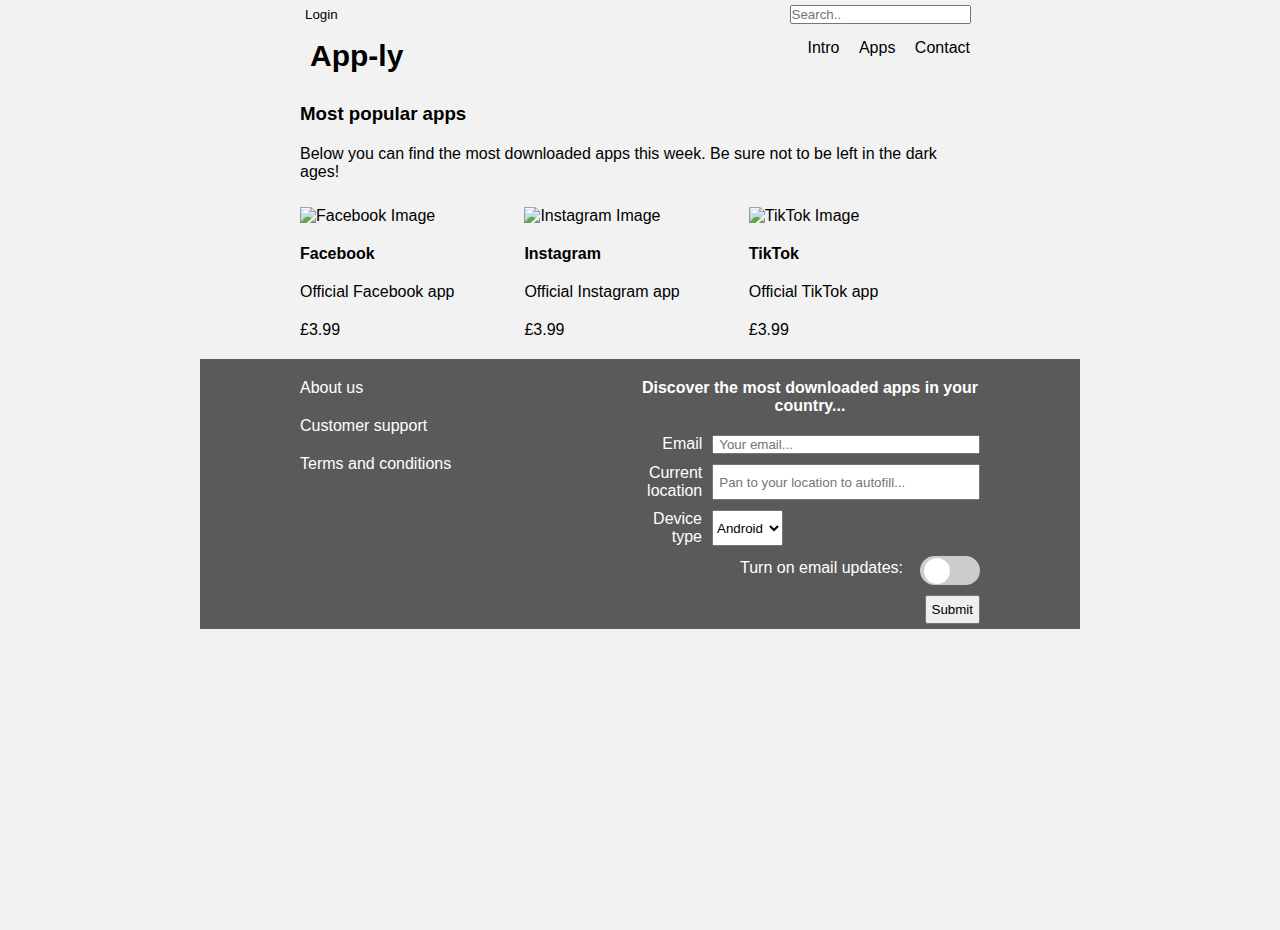
==== commit 92f9311e: "Google Maps added to footer and form altered with switch added" ====
--- a/index.html
+++ b/index.html
@@ -11,16 +11,23 @@
     />
     <link rel="stylesheet" href="style.css" />
     <link rel="stylesheet" href="font-awesome-4.7.0/css/font-awesome.min.css" />
+    <title>Geolocation</title>
+    <script src="https://polyfill.io/v3/polyfill.min.js?features=default"></script>
+    <script type="text/javascript" src="index.js"></script>
   </head>
 
   <body>
+    <!-- this header contains the topbar(login and search) and the titlenavbar(title and nav bar) -->
     <header>
+      <!-- login icon and search bar -->
       <div class="topbar">
+        <!-- login icon -->
         <form action="index.html" class="topbarlogin">
           <button type="submit">
             <i class="fa fa-user-circle-o" aria-hidden="true"></i> Login
           </button>
         </form>
+        <!-- search bar -->
         <form action="index.html" class="topbarsearch">
           <input type="text" placeholder="Search.." />
           <button type="submit">
@@ -28,6 +35,7 @@
           </button>
         </form>
       </div>
+      <!-- title and nav bar -->
       <div class="titlenavbar">
         <a href="#" class="title"><strong>App-ly</strong></a>
         <nav class="navbar">
@@ -37,39 +45,10 @@
         </nav>
       </div>
     </header>
+
+
+    <!-- this main contains the image carousel and most popular apps(three item tiles) -->
     <main class="content">
-      <div class="carousel">
-        <div class="mySlides">
-          <div class="slidenumber">1 / 3</div>
-          <img src="/images/placeholder.png" alt="Image" />
-          <button class="carouselbtn">Learn More</button>
-          <div class="slidetext">Caption Text</div>
-        </div>
-
-        <div class="mySlides">
-          <div class="slidenumber">2 / 3</div>
-          <img src="/images/placeholder.png" alt="Image" />
-          <button class="carouselbtn">Learn More</button>
-          <div class="slidetext">Caption Text</div>
-        </div>
-
-        <div class="mySlides">
-          <div class="slidenumber">3 / 3</div>
-          <img src="/images/placeholder.png" alt="Image" />
-          <button class="carouselbtn">Learn More</button>
-          <div class="slidetext">Caption Text</div>
-        </div>
-
-        <a class="prev" onclick="plusSlides(-1)">&#10094;</a>
-        <a class="next" onclick="plusSlides(1)">&#10095;</a>
-      </div>
-      <br />
-
-      <div style="text-align: center">
-        <span class="dot" onclick="currentSlide(1)"></span>
-        <span class="dot" onclick="currentSlide(2)"></span>
-        <span class="dot" onclick="currentSlide(3)"></span>
-      </div>
 
       <!--Start of John/Issy -->
       <div>
@@ -130,16 +109,21 @@
       <div class="footerContainer">
         <div class="footerLinks">
           <!--Left hand side of footer containing links-->
-          <h4>External Links</h4>
 
           <a href="#"><p>About us</p></a>
           <a href="#"><p>Customer support</p></a>
           <a href="#"><p>Terms and conditions</p></a>
-        </div>
+
+          <!-- Google Web API to display current location on Map -->
+          <div id="map"></div>
+          <script
+          src="https://maps.googleapis.com/maps/api/js?key=AIzaSyBIwzALxUPNbatRBj3Xi1Uhp0fFzwWNBkE&callback=initMap&libraries=&v=weekly"
+          async ></script>
+          </div>
 
         <div class="footerContact">
           <!--Right hand side for contact form-->
-          <h4>Contact form</h4>
+          <h4 style = "text-align:center; font-weight:bold">Discover the most downloaded apps in your country...</h4>
           <form>
             <div class="email-container">
               <label for="email"> Email </label>
@@ -150,10 +134,28 @@
                 placeholder="Your email..."
               />
             </div>
-            <div class="user-message">
-              <label for="message"> Message </label>
-              <textarea rows="8" placeholder="Your email..."></textarea>
+            <div class="location">
+              <label for="location"> Current location </label>
+              <input
+                type="text"
+                id="location"
+                name="user_location"
+                placeholder="Pan to your location to autofill..."
+              />
             </div>
+            <div class="deviceType">
+            <label for="deviceType"> Device type </label>
+            <select id = "deviceTypeDropdown">
+              <option value = "1">Android</option>
+              <option value = "2">Apple </option>
+              <option value = "3">Desktop</option>
+            </select>
+            </div>
+            <p style="float:left; margin-top:3px; margin-left:100px;">Turn on email updates:</p>
+            <label class="switch">
+              <input type="checkbox">
+              <span class="slider round"></span>
+            </label>
             <br />
             <button type="submit">Submit</button>
           </form>
--- a/style.css
+++ b/style.css
@@ -4,9 +4,47 @@
   box-sizing: border-box;
 }
 
+/* Google Web API to display current location on Map */
+/* Always set the map height explicitly to define the size of the div
+       * element that contains the map. */
+       #map {
+        height: 50%;
+      }
+      
+      /* Optional: Makes the sample page fill the window. */
+      html {
+        height: 100%;
+        margin-left: 100px;
+        margin-right: 100px;
+        margin-bottom: 30px;
+        padding: 0;
+      }
+      
+      .custom-map-control-button {
+        appearance: button;
+        background-color: #fff;
+        border: 0;
+        border-radius: 2px;
+        box-shadow: 0 1px 4px -1px rgba(0, 0, 0, 0.3);
+        cursor: pointer;
+        margin: 10px;
+        padding: 0 0.5em;
+        height: 40px;
+        font: 400 18px Roboto, Arial, sans-serif;
+        overflow: hidden;
+      }
+      .custom-map-control-button:hover {
+        background: #ebebeb;
+      }
+
 body {
   font-family: Arial, Helvetica, sans-serif;
   background-color: #f2f2f2;
+  height: 100%;
+  margin: 0;
+  padding: 0;
+  margin-left: 100px;
+  margin-right: 100px;
 }
 
 p,
@@ -190,11 +228,15 @@
 }
 .footerContact form textarea {
   width: 100%;
+  height: 35px;
   padding: 0 5px;
 }
 .footerContact form button {
-  margin-bottom: 30px;
+  margin-bottom: 5px;
   padding: 5px;
+}
+.footerLinks {
+  width:48%;
 }
 
 .email-container {
@@ -210,16 +252,84 @@
   font-family: Arial, Helvetica, sans-serif;
 }
 
-.user-message {
-  display: flex;
-}
-.user-message label {
+.location {
+  display: flex;
+}
+.location label {
   margin-right: 10px;
   width: 80px;
 }
+.deviceType {
+  display: flex;
+
+}
+.deviceType label {
+  margin-right: 10px;
+  margin-left:-18px;
+  width:80px;
+}
 
 .itemTiles img {
   width: 95%;
 }
 
+.switch {
+  position: relative;
+  display: inline-block;
+  width: 60px;
+  height: 34px;
+}
+
+.switch input { 
+  opacity: 0;
+  width: 0;
+  height: 0;
+}
+
+.slider {
+  position: absolute;
+  cursor: pointer;
+  top: 0;
+  left: 0;
+  right: 0;
+  bottom: 0;
+  background-color: #ccc;
+  -webkit-transition: .4s;
+  transition: .4s;
+}
+
+.slider:before {
+  position: absolute;
+  content: "";
+  height: 26px;
+  width: 26px;
+  left: 4px;
+  bottom: 1.25px;
+  background-color: white;
+  -webkit-transition: .4s;
+  transition: .4s;
+}
+
+input:checked + .slider {
+  background-color: #2196F3;
+}
+
+input:focus + .slider {
+  box-shadow: 0 0 1px #2196F3;
+}
+
+input:checked + .slider:before {
+  -webkit-transform: translateX(26px);
+  -ms-transform: translateX(26px);
+  transform: translateX(26px);
+}
+
+/* Rounded sliders */
+.slider.round {
+  border-radius: 34px;
+}
+
+.slider.round:before {
+  border-radius: 50%;
+}
 /*# sourceMappingURL=style.css.map */
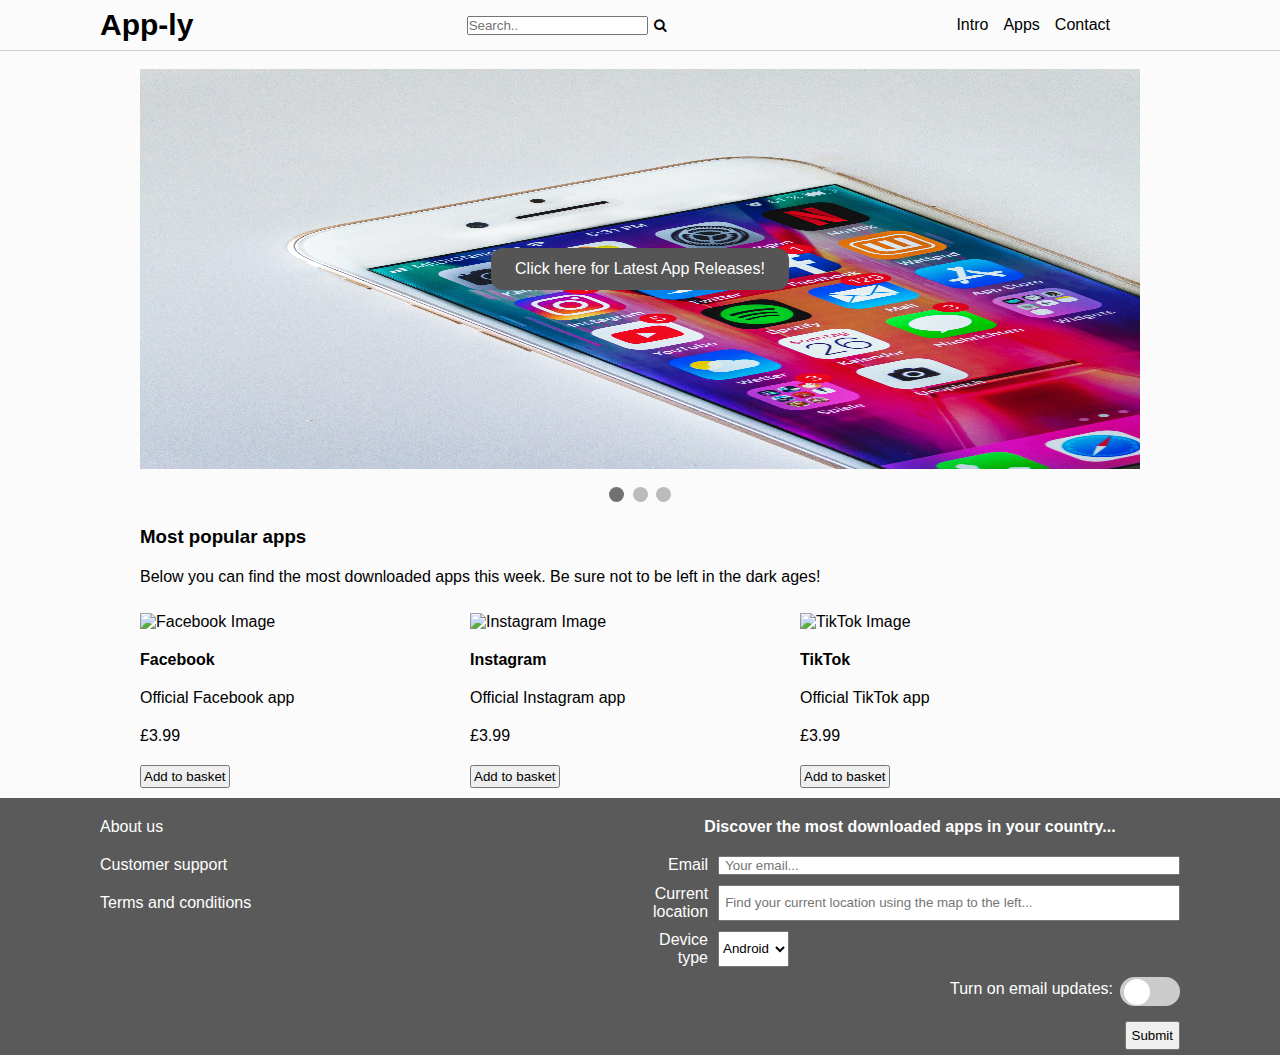
==== commit 33891a70: "added in new form, google maps API,slidewshow with hyperlink button, and flip images for app icons. " ====
--- a/index.html
+++ b/index.html
@@ -11,44 +11,74 @@
     />
     <link rel="stylesheet" href="style.css" />
     <link rel="stylesheet" href="font-awesome-4.7.0/css/font-awesome.min.css" />
-    <title>Geolocation</title>
-    <script src="https://polyfill.io/v3/polyfill.min.js?features=default"></script>
-    <script type="text/javascript" src="index.js"></script>
+    <script src="https://unpkg.com/ionicons@5.4.0/dist/ionicons.js"></script>
   </head>
 
   <body>
     <!-- this header contains the topbar(login and search) and the titlenavbar(title and nav bar) -->
     <header>
-      <!-- login icon and search bar -->
-      <div class="topbar">
-        <!-- login icon -->
-        <form action="index.html" class="topbarlogin">
-          <button type="submit">
-            <i class="fa fa-user-circle-o" aria-hidden="true"></i> Login
-          </button>
-        </form>
-        <!-- search bar -->
+      <div class="header">
+        <a href="#" class="title"><strong>App-ly</strong></a>
+
         <form action="index.html" class="topbarsearch">
           <input type="text" placeholder="Search.." />
           <button type="submit">
             <i class="fa fa-search" aria-hidden="true"></i>
           </button>
         </form>
-      </div>
-      <!-- title and nav bar -->
-      <div class="titlenavbar">
-        <a href="#" class="title"><strong>App-ly</strong></a>
+
         <nav class="navbar">
           <a href="#">Intro</a>
           <a href="#">Apps</a>
           <a href="#">Contact</a>
+          <div class="basket-box">
+            <p id="basketNum"></p>
+            <ion-icon name="basket"></ion-icon>
+            <div class="dropdown" id="dropdown">
+              <div id="dropdown-items"></div>
+              <div class="checkout-button">
+                <button id="checkout">Checkout</button>
+              </div>
+            </div>
+          </div>
         </nav>
       </div>
     </header>
-
-
-    <!-- this main contains the image carousel and most popular apps(three item tiles) -->
+     <!-- this main contains the image carousel and most popular apps(three item tiles) -->
     <main class="content">
+
+      <br>
+      <!-- Slideshow container -->
+      <div class="slideshow-container">
+        
+        <div class="mySlides fade">
+          <div class="imButton">
+          <img src="images/phone4.jpg" style="width:100%; height: 400px;">
+          <button class="btn"><a href="https://play.google.com/store/apps/new?hl=en_GB&gl=US">Click here for Latest App Releases!</a></button>
+          </div>
+        </div>
+        
+        <div class="mySlides fade">
+          <div class="imButton">
+          <img src="images/phone2.jpg" style="width:100%; height: 400px;">
+          <button class="btn"><a href="https://play.google.com/store/apps/new?hl=en_GB&gl=US">Click here for Latest App Releases!</a></button>
+          </div>
+        </div>
+        
+        <div class="mySlides fade">
+          <div class="imButton">
+          <img src="images/phone3.jpg" style="width:100%; height: 400px;">
+          <button class="btn"><a href="https://play.google.com/store/apps/new?hl=en_GB&gl=US">Click here for Latest App Releases!</a></button>
+        </div>
+        
+      </div>
+        <br>
+        
+        <div style="text-align:center">
+          <span class="dot"></span> 
+          <span class="dot"></span> 
+          <span class="dot"></span> 
+        </div>
 
       <!--Start of John/Issy -->
       <div>
@@ -74,6 +104,7 @@
           <h4>Facebook</h4>
           <p>Official Facebook app</p>
           <p>£3.99</p>
+          <button id="addFacebookToBasket">Add to basket</button>
         </div>
         <!-- </a> -->
         <div class="itemTiles">
@@ -87,6 +118,7 @@
             <h4>Instagram</h4>
             <p>Official Instagram app</p>
             <p>£3.99</p>
+            <button id="addInstagramToBasket">Add to basket</button>
           </a>
         </div>
         <div class="itemTiles">
@@ -100,11 +132,12 @@
             <h4>TikTok</h4>
             <p>Official TikTok app</p>
             <p>£3.99</p>
+            <button id="addTikTokToBasket">Add to basket</button>
           </a>
         </div>
       </div>
     </main>
-
+    <!-- Footer -->
     <footer>
       <div class="footerContainer">
         <div class="footerLinks">
@@ -116,9 +149,12 @@
 
           <!-- Google Web API to display current location on Map -->
           <div id="map"></div>
+
+          <!-- Async script executes immediately and must be after any DOM elements used in callback. -->
           <script
-          src="https://maps.googleapis.com/maps/api/js?key=AIzaSyBIwzALxUPNbatRBj3Xi1Uhp0fFzwWNBkE&callback=initMap&libraries=&v=weekly"
-          async ></script>
+            src="https://maps.googleapis.com/maps/api/js?key=AIzaSyBIwzALxUPNbatRBj3Xi1Uhp0fFzwWNBkE&callback=initMap&libraries=&v=weekly"
+            async
+          ></script>
           </div>
 
         <div class="footerContact">
@@ -140,7 +176,7 @@
                 type="text"
                 id="location"
                 name="user_location"
-                placeholder="Pan to your location to autofill..."
+                placeholder="Find your current location using the map to the left..."
               />
             </div>
             <div class="deviceType">
@@ -151,8 +187,8 @@
               <option value = "3">Desktop</option>
             </select>
             </div>
-            <p style="float:left; margin-top:3px; margin-left:100px;">Turn on email updates:</p>
             <label class="switch">
+              <p>Turn on email updates:</p>
               <input type="checkbox">
               <span class="slider round"></span>
             </label>
@@ -162,5 +198,6 @@
         </div>
       </div>
     </footer>
+    <script src="./index.js"></script>
   </body>
 </html>
--- a/style.css
+++ b/style.css
@@ -4,47 +4,9 @@
   box-sizing: border-box;
 }
 
-/* Google Web API to display current location on Map */
-/* Always set the map height explicitly to define the size of the div
-       * element that contains the map. */
-       #map {
-        height: 50%;
-      }
-      
-      /* Optional: Makes the sample page fill the window. */
-      html {
-        height: 100%;
-        margin-left: 100px;
-        margin-right: 100px;
-        margin-bottom: 30px;
-        padding: 0;
-      }
-      
-      .custom-map-control-button {
-        appearance: button;
-        background-color: #fff;
-        border: 0;
-        border-radius: 2px;
-        box-shadow: 0 1px 4px -1px rgba(0, 0, 0, 0.3);
-        cursor: pointer;
-        margin: 10px;
-        padding: 0 0.5em;
-        height: 40px;
-        font: 400 18px Roboto, Arial, sans-serif;
-        overflow: hidden;
-      }
-      .custom-map-control-button:hover {
-        background: #ebebeb;
-      }
-
 body {
   font-family: Arial, Helvetica, sans-serif;
-  background-color: #f2f2f2;
-  height: 100%;
-  margin: 0;
-  padding: 0;
-  margin-left: 100px;
-  margin-right: 100px;
+  background-color: #fbfbfb;
 }
 
 p,
@@ -56,32 +18,35 @@
   margin-bottom: 20px;
 }
 
+button {
+  padding: 2px;
+}
+
 a :focus {
   color: black;
 }
 
 @media only screen and (min-width: 900px) {
-  .footerContainer, .content, .titlenavbar, .topbar {
+  .content, .header {
     margin-left: 100px;
     margin-right: 100px;
   }
 }
 
-.dot, .prev,
-.next, .topbarsearch button:hover, .topbarlogin button:hover {
+.basket-box, .topbarsearch button:hover {
   cursor: pointer;
 }
 
-.navbar a:hover, .topbarsearch button:hover, .topbarlogin:hover {
-  border-bottom: solid black;
-}
-
-.topbarsearch button, .topbarlogin button {
+nav a :hover, .topbarsearch button:hover {
+  border-bottom: 1px solid black;
+}
+
+.topbarsearch button {
   background: transparent;
   border: transparent;
 }
 
-.titlenavbar, .topbar {
+.header {
   display: flex;
   justify-content: space-between;
 }
@@ -91,40 +56,112 @@
   color: black;
 }
 
-.topbar {
-  padding: 5px;
-}
-
-.titlenavbar {
-  padding: 10px;
-  background-color: #f2f2f2;
-  border-radius: 5px;
+header {
+  border-bottom: 1px solid #cccccc;
+}
+
+.header {
+  align-items: center;
 }
 
 .title {
   font-size: 30px;
 }
 
-.navbar a {
+nav {
+  display: flex;
+  align-items: center;
+  height: 50px;
+}
+nav a {
   margin-left: 15px;
+}
+.basket-box {
+  display: flex;
+  margin-left: 15px;
+  align-items: center;
+  height: 50px;
+  width: 55px;
+  position: relative;
+  justify-content: flex-end;
+}
+.basket-box p {
+  margin: 0 2px 0 0;
+}
+.basket-box ion-icon {
+  font-size: 30px;
+}
+
+.dropdown {
+  position: absolute;
+  top: 50px;
+  padding: 20px;
+  box-shadow: 0 2px 5px 5px rgba(0, 0, 0, 0.1);
+  border-radius: 5px;
+  width: 300px;
+  right: 0;
+  display: none;
+  background-color: #fbfbfb;
+  z-index: 999;
+}
+
+#dropdown-items .basket-item:last-child {
+  border-bottom: none;
+}
+
+.basket-item {
+  display: flex;
+  border-bottom: 1px solid #717171;
+  padding: 10px;
+}
+.basket-item img {
+  max-width: 110px;
+  padding: 5px;
+}
+.basket-item p {
+  padding: 5px;
+}
+
+#checkout {
+  padding: 5px;
+  width: 100%;
 }
 
 .content {
   overflow: hidden;
 }
 
-.carousel {
-  padding: 10px;
-  position: relative;
-  max-width: 1000px;
-  margin: auto;
+.mainItemTile {
+  float: center;
+  width: 100%;
+  margin-top: 6px;
+}
+
+* {
+  box-sizing: border-box;
+}
+
+body {
+  font-family: Verdana, sans-serif;
 }
 
 .mySlides {
   display: none;
 }
 
-.slidetext {
+img {
+  vertical-align: middle;
+}
+
+/* Slideshow container */
+.slideshow-container {
+  max-width: 1000px;
+  position: relative;
+  margin: auto;
+}
+
+/* Caption text */
+.text {
   color: #f2f2f2;
   font-size: 15px;
   padding: 8px 12px;
@@ -134,7 +171,8 @@
   text-align: center;
 }
 
-.slidenumber {
+/* Number text (1/3 etc) */
+.numbertext {
   color: #f2f2f2;
   font-size: 12px;
   padding: 8px 12px;
@@ -142,31 +180,7 @@
   top: 0;
 }
 
-.prev,
-.next {
-  position: absolute;
-  top: 50%;
-  width: auto;
-  margin-top: -22px;
-  padding: 16px;
-  color: white;
-  font-weight: bold;
-  font-size: 18px;
-  transition: 0.6s ease;
-  border-radius: 0 3px 3px 0;
-  user-select: none;
-}
-
-.next {
-  right: 0;
-  border-radius: 3px 0 0 3px;
-}
-
-.prev:hover,
-.next:hover {
-  background-color: rgba(0, 0, 0, 0.8);
-}
-
+/* The dots/bullets/indicators */
 .dot {
   height: 15px;
   width: 15px;
@@ -177,39 +191,104 @@
   transition: background-color 0.6s ease;
 }
 
-.active,
-.dot:hover {
+.active {
   background-color: #717171;
 }
 
-.mySlides img {
-  width: 100%;
-  height: 200px;
-  border-radius: 5px;
-}
-
-.carouselbtn {
-  position: absolute;
-  top: 70%;
-  right: 5%;
-  padding: 5px;
-}
-
-/* Start of John/Issy */
+/* Fading animation */
+.fade {
+  -webkit-animation-name: fade;
+  -webkit-animation-duration: 1.5s;
+  animation-name: fade;
+  animation-duration: 1.5s;
+}
+
+@-webkit-keyframes fade {
+  from {
+    opacity: 0.4;
+  }
+  to {
+    opacity: 1;
+  }
+}
+@keyframes fade {
+  from {
+    opacity: 0.4;
+  }
+  to {
+    opacity: 1;
+  }
+}
+/* On smaller screens, decrease text size */
+@media only screen and (max-width: 300px) {
+  .text {
+    font-size: 11px;
+  }
+}
+/* Container needed to position the button. Adjust the width as needed */
+.imButton {
+  position: relative;
+  width: 100%;
+}
+
+/* Make the image responsive */
+.imButton img {
+  width: 100%;
+  height: 400px;
+}
+
+/* Style the button and place it in the middle of the container/image */
+.imButton .btn {
+  position: absolute;
+  top: 50%;
+  left: 50%;
+  transform: translate(-50%, -50%);
+  -ms-transform: translate(-50%, -50%);
+  background-color: #555;
+  color: white;
+  font-size: 16px;
+  padding: 12px 24px;
+  border: none;
+  cursor: pointer;
+  border-radius: 12px;
+}
+
+.imButton .btn:hover {
+  background-color: black;
+}
+
+.imButton a {
+  color: white;
+  background-color: #555;
+}
+
+.imButton a:hover {
+  background-color: black;
+}
+
 .itemTiles {
   float: left;
   width: 33%;
   margin-top: 6px;
 }
 
+.itemTiles img:hover {
+  -webkit-transform: scaleX(-1);
+  transform: scaleX(-1);
+}
+
 footer {
   background-color: #5a5a5a;
+  margin-top: 10px;
 }
 
 .footerContainer {
   display: flex;
   color: white;
-}
+  margin-right: 100px;
+  margin-left: 100px;
+}
+
 .footerContainer a {
   color: white;
 }
@@ -219,29 +298,35 @@
   margin-left: auto;
   width: 50%;
 }
+
 .footerContact form * {
   margin-bottom: 5px;
 }
+
 .footerContact form input {
   width: 100%;
   padding: 0 5px;
 }
+
 .footerContact form textarea {
   width: 100%;
   height: 35px;
   padding: 0 5px;
 }
+
 .footerContact form button {
   margin-bottom: 5px;
   padding: 5px;
 }
+
 .footerLinks {
-  width:48%;
+  width: 50%;
 }
 
 .email-container {
   display: flex;
 }
+
 .email-container label {
   margin-right: 10px;
   width: 80px;
@@ -255,18 +340,20 @@
 .location {
   display: flex;
 }
+
 .location label {
   margin-right: 10px;
   width: 80px;
 }
+
 .deviceType {
   display: flex;
-
-}
+}
+
 .deviceType label {
   margin-right: 10px;
-  margin-left:-18px;
-  width:80px;
+  margin-left: -12px;
+  width: 80px;
 }
 
 .itemTiles img {
@@ -280,7 +367,7 @@
   height: 34px;
 }
 
-.switch input { 
+.switch input {
   opacity: 0;
   width: 0;
   height: 0;
@@ -294,8 +381,8 @@
   right: 0;
   bottom: 0;
   background-color: #ccc;
-  -webkit-transition: .4s;
-  transition: .4s;
+  -webkit-transition: 0.4s;
+  transition: 0.4s;
 }
 
 .slider:before {
@@ -306,8 +393,8 @@
   left: 4px;
   bottom: 1.25px;
   background-color: white;
-  -webkit-transition: .4s;
-  transition: .4s;
+  -webkit-transition: 0.4s;
+  transition: 0.4s;
 }
 
 input:checked + .slider {
@@ -332,4 +419,43 @@
 .slider.round:before {
   border-radius: 50%;
 }
+
+.switch p {
+  text-align: left;
+  margin-top: 3px;
+  margin-left: -170px;
+}
+
+/* Always set the map height explicitly to define the size of the div
+       * element that contains the map. */
+#map {
+  height: 45%;
+}
+
+/* Optional: Makes the sample page fill the window. */
+html,
+body {
+  height: 100%;
+  margin: 0;
+  padding: 0;
+}
+
+.custom-map-control-button {
+  appearance: button;
+  background-color: #fff;
+  border: 0;
+  border-radius: 2px;
+  box-shadow: 0 1px 4px -1px rgba(0, 0, 0, 0.3);
+  cursor: pointer;
+  margin: 10px;
+  padding: 0 0.5em;
+  height: 40px;
+  font: 400 18px Roboto, Arial, sans-serif;
+  overflow: hidden;
+}
+
+.custom-map-control-button:hover {
+  background: #ebebeb;
+}
+
 /*# sourceMappingURL=style.css.map */
